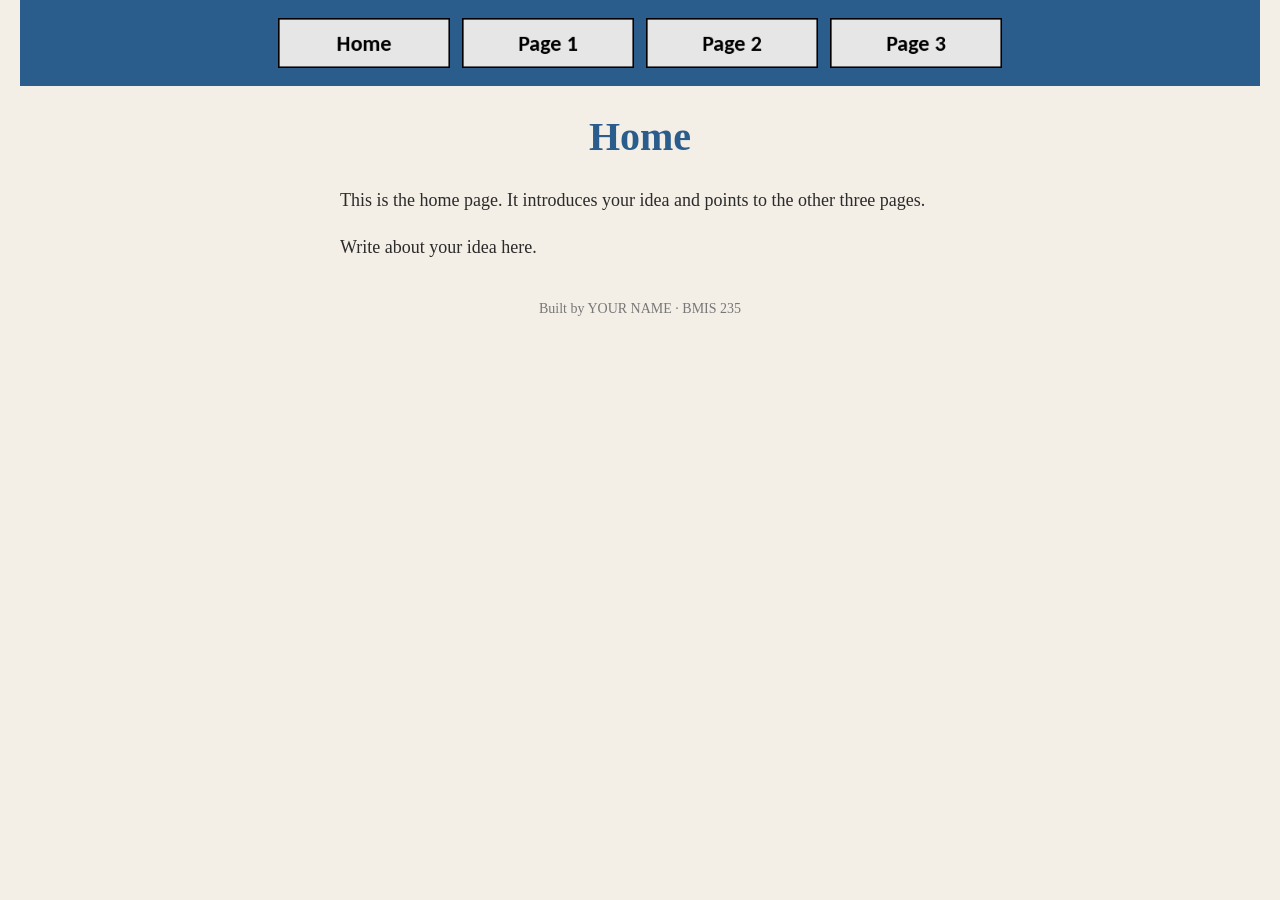
==== index.html @ 53f306b6 "Initial commit" ====
<!DOCTYPE html>
<!--
  Author: YOUR NAME
  GU username: YOUR-GU-USERNAME
  Course: BMIS 235 - HTML-3
-->
<html lang="en">
<head>
<meta charset="utf-8">
<meta name="author" content="YOUR NAME">
<title>Home</title>

<!-- this one line connects the page to the stylesheet -->
<link rel="stylesheet" href="styles.css">
</head>
<body>

<!-- ===== MENU ============================================================
     The menu is four links. Each link wraps an image instead of words.
     Build it once on this page, check that every link works,
     then copy the whole <nav> block and paste it over the menu on the
     other three pages, so every page has the exact same menu.
     ===================================================================== -->
<nav>
    <a href="index.html"><img src="img/home.png" alt="Home"></a>
    <a href="page1.html"><img src="img/page1.png" alt="Page 1"></a>
    <a href="page2.html"><img src="img/page2.png" alt="Page 2"></a>
    <a href="page3.html"><img src="img/page3.png" alt="Page 3"></a>
</nav>

<h1>Home</h1>
<p>This is the home page. It introduces your idea and points to the other three pages.</p>
<p>Write about your idea here.</p>

<!-- ===== SHOWCASE ======================================================
     This box is empty on purpose. In Part 7 you paste an interactive
     graphic BETWEEN the opening <div> and the closing </div> below.
     ===================================================================== -->
<div class="showcase"></div>

<!-- Footer: fill in your name -->
<footer>Built by YOUR NAME &middot; BMIS 235</footer>

</body>
</html>
---- styles.css ----
/* =====================================================================
   styles.css  ·  YOUR BRAND
   ---------------------------------------------------------------------
   This one file is your brand guide. Every page that links to it gets
   the same font, the same colors and the same spacing.
   Change a color here once, and every page changes.

   Use the same font and colors you picked for your Excel menu images,
   so the menu and the pages look like one brand.
   ===================================================================== */

body {
    font-family: Georgia, "Times New Roman", serif;
    background-color: #f4efe6;
    color: #2b2b2b;
    margin: 0;
    padding: 0 20px 40px 20px;
}

/* the menu at the top of every page */
nav {
    background-color: #2b5d8c;
    padding: 14px;
    text-align: center;
}

/* every image inside the menu is forced to the same height.
   If your images still look different sizes, their WIDTHS are
   different: go back to Excel and make every cell the same size. */
nav img {
    height: 50px;
    margin: 4px;
    vertical-align: middle;
}

/* no underline or border around the image links */
nav a {
    text-decoration: none;
}

h1 {
    color: #2b5d8c;
    text-align: center;
    font-size: 40px;
}

p {
    max-width: 600px;
    margin: 20px auto;
    font-size: 18px;
    line-height: 1.5;
}

footer {
    text-align: center;
    font-size: 14px;
    color: #777777;
    margin-top: 40px;
}
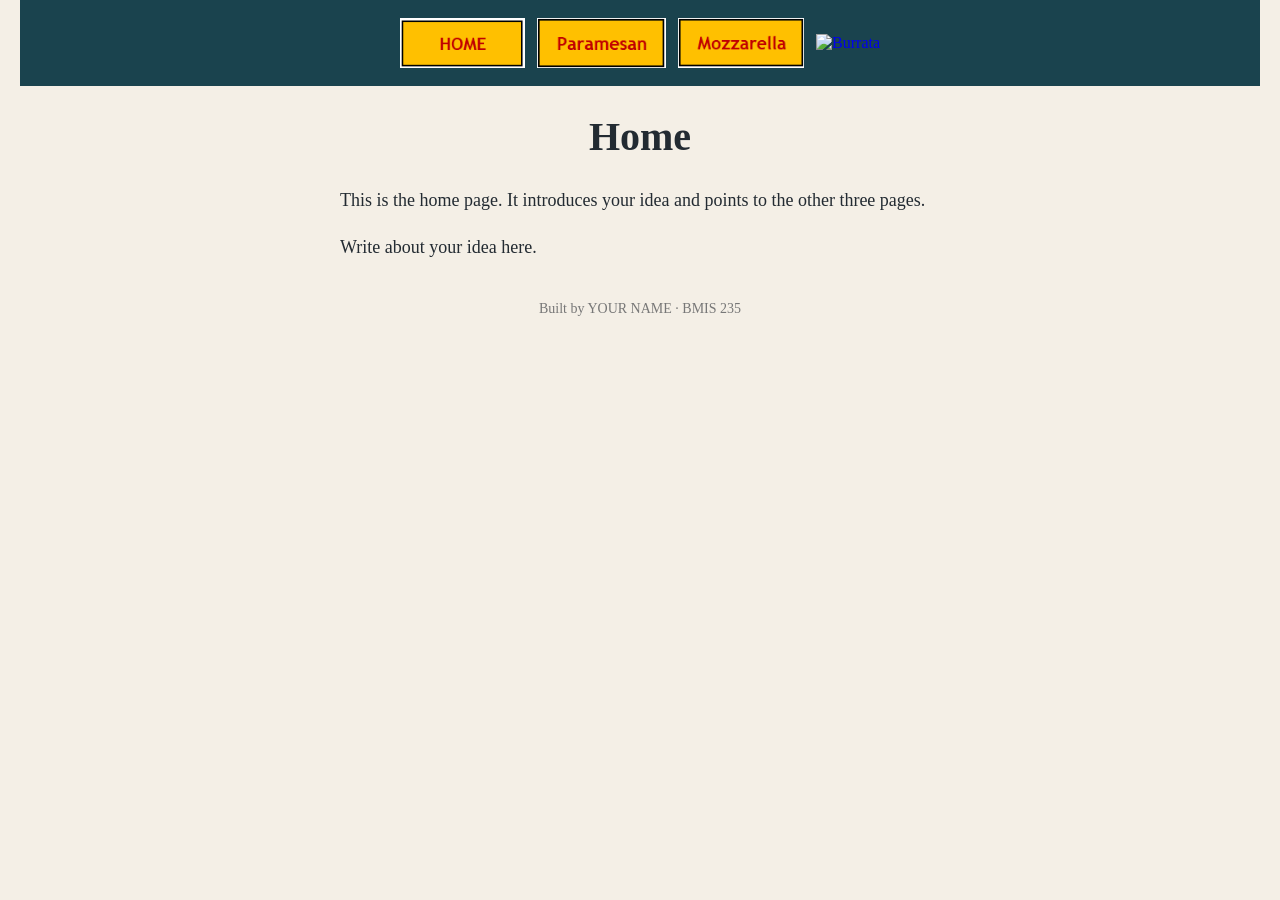
==== commit 0a3cfc73: "Fix Nav" ====
--- a/index.html
+++ b/index.html
@@ -22,10 +22,10 @@
      other three pages, so every page has the exact same menu.
      ===================================================================== -->
 <nav>
-    <a href="index.html"><img src="img/home.png" alt="Home"></a>
-    <a href="page1.html"><img src="img/page1.png" alt="Page 1"></a>
-    <a href="page2.html"><img src="img/page2.png" alt="Page 2"></a>
-    <a href="page3.html"><img src="img/page3.png" alt="Page 3"></a>
+    <a href="index.html"><img src="img/Cheese Home.png" alt="Home"></a>
+    <a href="Parmesan.html"><img src="img/Parmesan.png" alt="Parmesan"></a>
+    <a href="Mozzarella.html"><img src="img/Mozzarella.png" alt="Mozzarella"></a>
+    <a href="Burrata.html"><img src="img/Barrata.png" alt="Burrata"></a>
 </nav>
 
 <h1>Home</h1>
--- a/styles.css
+++ b/styles.css
@@ -12,14 +12,14 @@
 body {
     font-family: Georgia, "Times New Roman", serif;
     background-color: #f4efe6;
-    color: #2b2b2b;
+    color: #232b32;
     margin: 0;
     padding: 0 20px 40px 20px;
 }
 
 /* the menu at the top of every page */
 nav {
-    background-color: #2b5d8c;
+    background-color: #1a434e;
     padding: 14px;
     text-align: center;
 }
@@ -39,7 +39,7 @@
 }
 
 h1 {
-    color: #2b5d8c;
+    color: #232b32;
     text-align: center;
     font-size: 40px;
 }
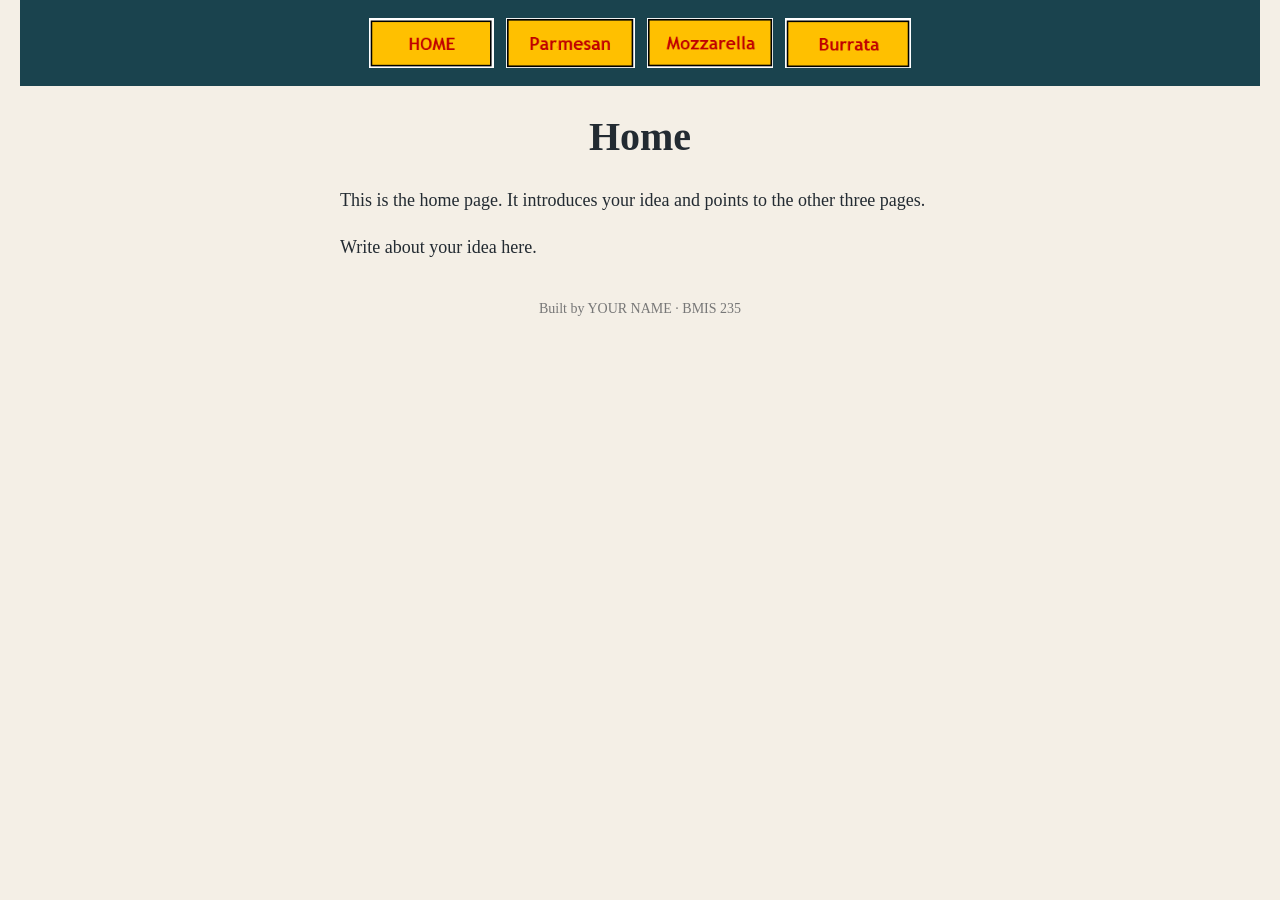
==== commit 36336c81: "Fix nav.html" ====
--- a/index.html
+++ b/index.html
@@ -25,7 +25,7 @@
     <a href="index.html"><img src="img/Cheese Home.png" alt="Home"></a>
     <a href="Parmesan.html"><img src="img/Parmesan.png" alt="Parmesan"></a>
     <a href="Mozzarella.html"><img src="img/Mozzarella.png" alt="Mozzarella"></a>
-    <a href="Burrata.html"><img src="img/Barrata.png" alt="Burrata"></a>
+    <a href="Burrata.html"><img src="img/Burrata.png" alt="Burrata"></a>
 </nav>
 
 <h1>Home</h1>
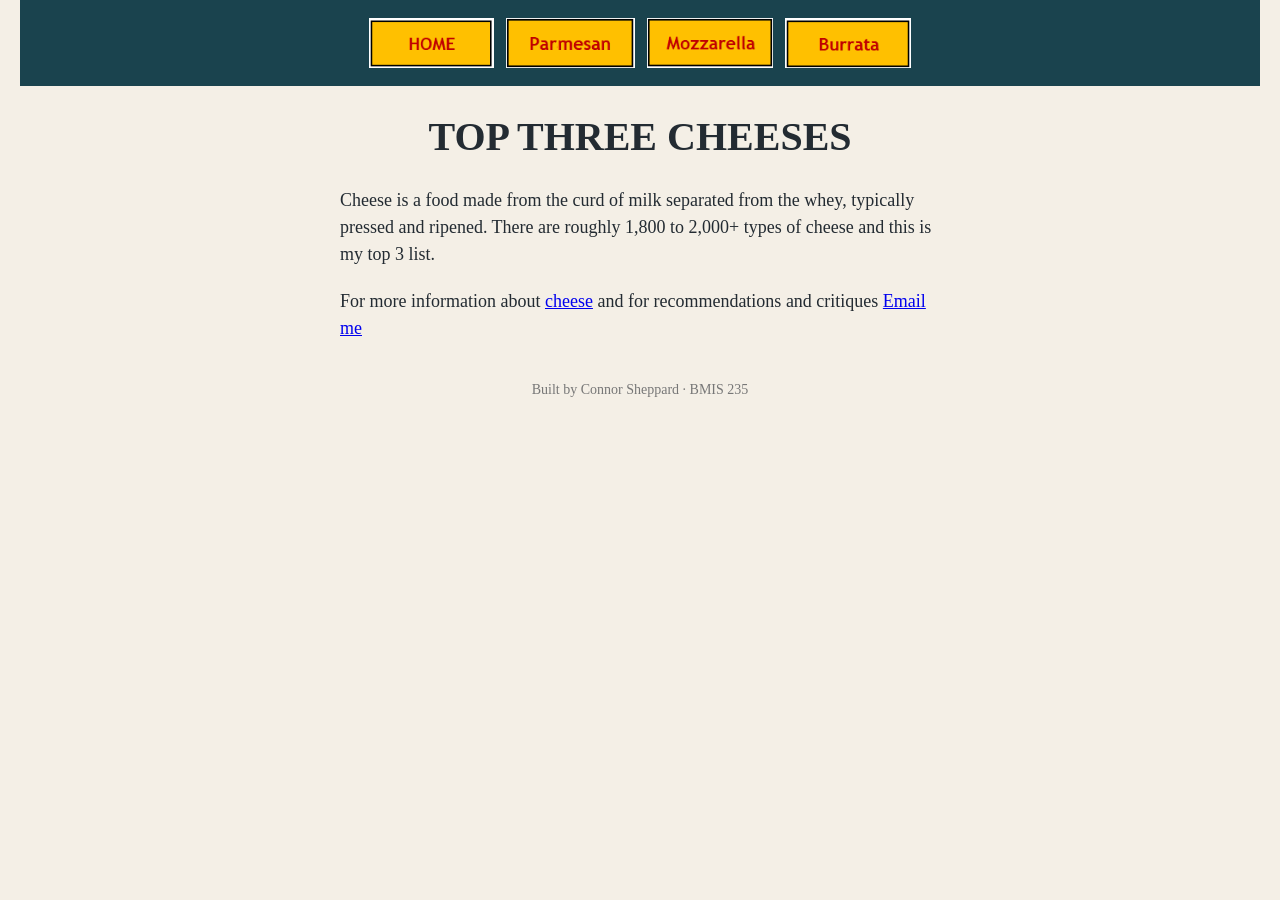
==== commit 22de4a1b: "Home page content/ links" ====
--- a/index.html
+++ b/index.html
@@ -28,9 +28,9 @@
     <a href="Burrata.html"><img src="img/Burrata.png" alt="Burrata"></a>
 </nav>
 
-<h1>Home</h1>
-<p>This is the home page. It introduces your idea and points to the other three pages.</p>
-<p>Write about your idea here.</p>
+<h1>TOP THREE CHEESES</h1>
+<p>Cheese is a food made from the curd of milk separated from the whey, typically pressed and ripened. There are roughly 1,800 to 2,000+ types of cheese and this is my top 3 list.</p>
+<p>For more information about <a href= "https://www.cheese.com"/>cheese</a> and for recommendations and critiques <a href= "csheppard3@zagmail.gonzaga.edu">Email me</a> </p> 
 
 <!-- ===== SHOWCASE ======================================================
      This box is empty on purpose. In Part 7 you paste an interactive
@@ -39,7 +39,7 @@
 <div class="showcase"></div>
 
 <!-- Footer: fill in your name -->
-<footer>Built by YOUR NAME &middot; BMIS 235</footer>
+<footer>Built by Connor Sheppard &middot; BMIS 235</footer>
 
 </body>
 </html>
--- a/styles.css
+++ b/styles.css
@@ -57,3 +57,13 @@
     color: #777777;
     margin-top: 40px;
 }
+
+  /* Swiss cheese wedge cursor. The "3 3" is the hotspot (the tip of the triangle). */
+  html, body {
+    cursor: url("data:image/svg+xml;utf8,<svg xmlns='http://www.w3.org/2000/svg' width='36' height='36' viewBox='0 0 36 36'><polygon points='3,3 32,13 13,32' fill='%23FFC83D' stroke='%23C98A00' stroke-width='2' stroke-linejoin='round'/><circle cx='11' cy='11' r='2.6' fill='%23E5A500'/><circle cx='20' cy='15' r='2' fill='%23E5A500'/><circle cx='15' cy='21' r='2.2' fill='%23E5A500'/><circle cx='24' cy='19' r='1.2' fill='%23E5A500'/><circle cx='16' cy='15' r='1' fill='%23E5A500'/></svg>") 3 3, auto;
+  }
+
+  /* Keep the cheese cursor on links and buttons too */
+  a, button, [role="button"] {
+    cursor: inherit;
+  }
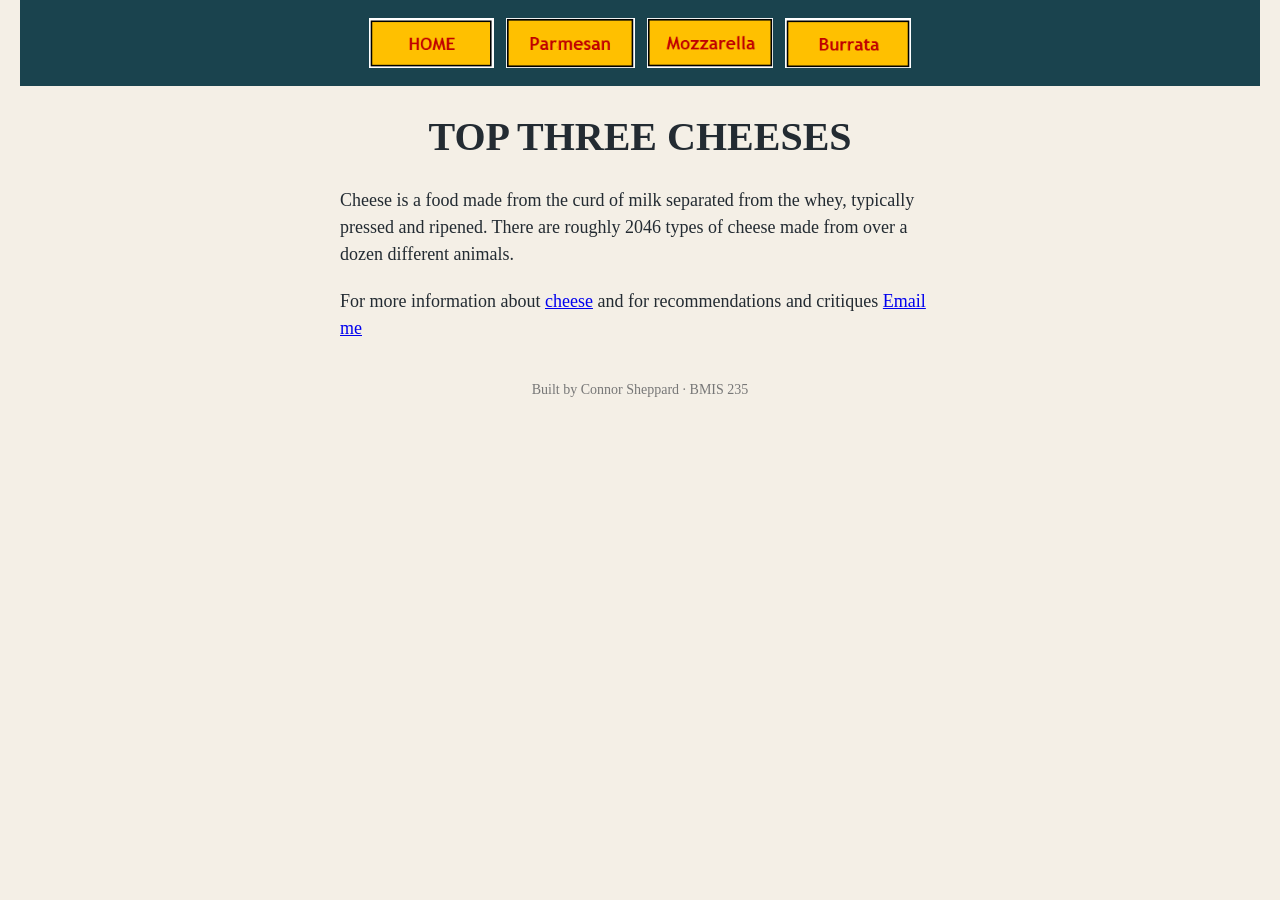
==== commit 0046c460: "Content updata" ====
--- a/index.html
+++ b/index.html
@@ -29,7 +29,7 @@
 </nav>
 
 <h1>TOP THREE CHEESES</h1>
-<p>Cheese is a food made from the curd of milk separated from the whey, typically pressed and ripened. There are roughly 1,800 to 2,000+ types of cheese and this is my top 3 list.</p>
+<p>Cheese is a food made from the curd of milk separated from the whey, typically pressed and ripened. There are roughly 2046 types of cheese made from over a dozen different animals.</p>
 <p>For more information about <a href= "https://www.cheese.com"/>cheese</a> and for recommendations and critiques <a href= "csheppard3@zagmail.gonzaga.edu">Email me</a> </p> 
 
 <!-- ===== SHOWCASE ======================================================
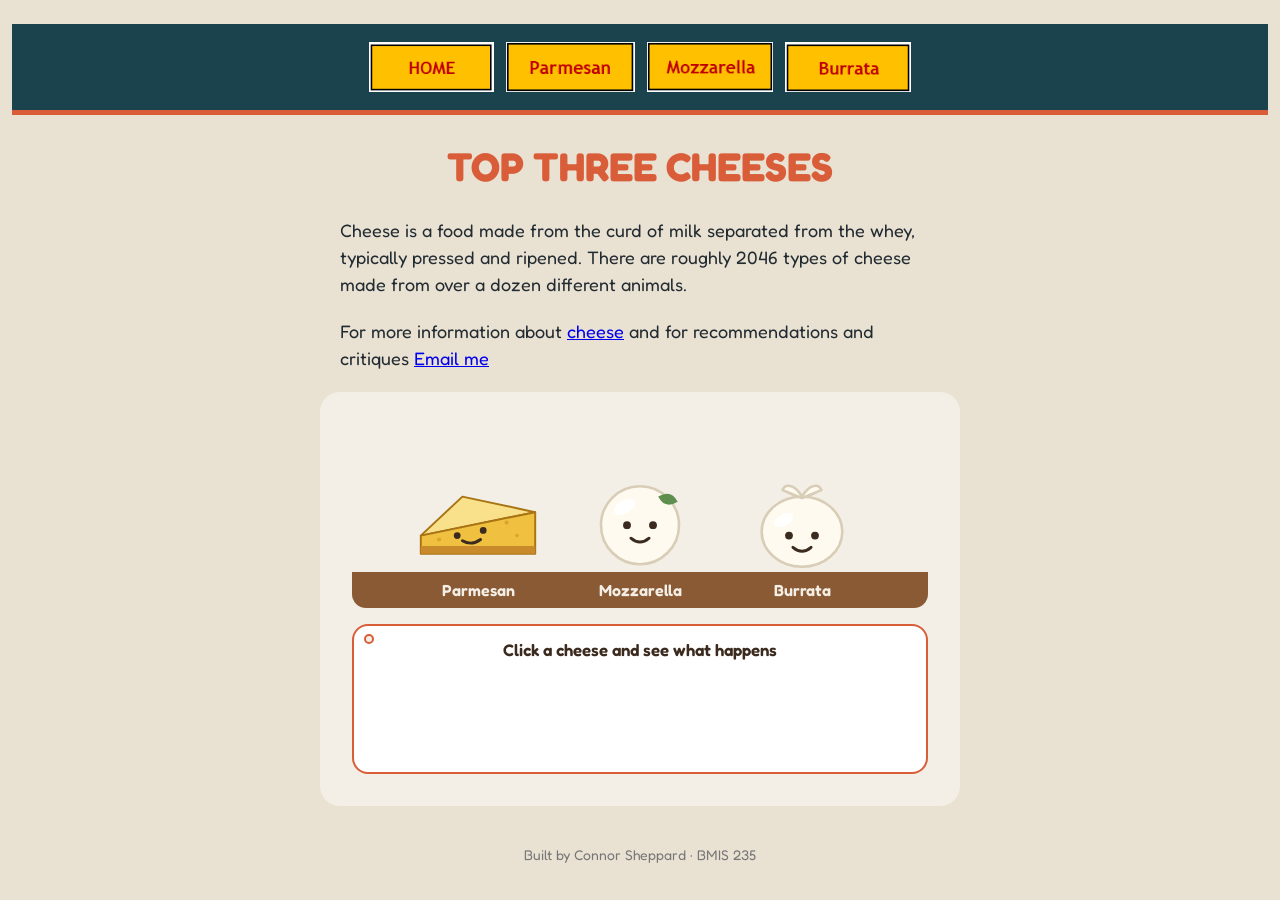
==== commit 76589d31: "Interactive graphic" ====
--- a/index.html
+++ b/index.html
@@ -36,7 +36,343 @@
      This box is empty on purpose. In Part 7 you paste an interactive
      graphic BETWEEN the opening <div> and the closing </div> below.
      ===================================================================== -->
-<div class="showcase"></div>
+<div class="showcase">
+  <!DOCTYPE html>
+<html lang="en">
+<head>
+<meta charset="UTF-8">
+<meta name="viewport" content="width=device-width, initial-scale=1">
+<title>Cheese Showcase Demo</title>
+<!-- Demo page only: it provides the <div class="showcase"> wrapper, a page background, and a stand-in for the Fredoka font your site already loads. -->
+<style>
+  html, body { margin: 0; background: #e9e2d3; }
+  body { padding: 24px 12px; }
+</style>
+</head>
+<body>
+<div class="showcase">
+<!-- HTML: three cheese buttons with faces, sitting on a wooden board, plus a hanging price-tag card for nutrition info. -->
+<div class="sc-stage">
+  <button class="sc-cheese" type="button" data-cheese="parmesan" aria-pressed="false">
+    <svg class="sc-art" viewBox="0 0 100 80" aria-hidden="true">
+      <polygon points="6,52 38,22 94,34" fill="#f9e08a" stroke="#a87414" stroke-width="1.5" stroke-linejoin="round"/>
+      <polygon points="6,52 94,34 94,66 6,66" fill="#f0c040" stroke="#a87414" stroke-width="1.5" stroke-linejoin="round"/>
+      <polygon points="6,60 94,60 94,66 6,66" fill="#c98a2b"/>
+      <circle cx="20" cy="55" r="1.6" fill="#d9a52e"/><circle cx="72" cy="42" r="1.6" fill="#d9a52e"/><circle cx="80" cy="52" r="1.4" fill="#d9a52e"/>
+      <circle class="sc-eye" cx="34" cy="52" r="2.6"/><circle class="sc-eye" cx="54" cy="48" r="2.6"/>
+      <path class="sc-smile" d="M38 56 q7 4 14 -1"/>
+      <ellipse class="sc-o" cx="45" cy="56" rx="3" ry="4"/>
+    </svg>
+    <span class="sc-pool"></span>
+    <span class="sc-name">Parmesan</span>
+  </button>
+
+  <button class="sc-cheese" type="button" data-cheese="mozzarella" aria-pressed="false">
+    <svg class="sc-art" viewBox="0 0 100 80" aria-hidden="true">
+      <rect class="sc-neck" x="46" y="2" width="8" height="16" rx="4" fill="#fffaf0" stroke="#d8cdb6" stroke-width="2"/>
+      <circle cx="50" cy="44" r="30" fill="#fffaf0" stroke="#d8cdb6" stroke-width="2"/>
+      <ellipse cx="38" cy="30" rx="9" ry="5" fill="#fff" opacity="0.9" transform="rotate(-30 38 30)"/>
+      <path d="M64 22 q10 -6 15 4 q-10 6 -15 -4z" fill="#5f8f4e"/>
+      <circle class="sc-eye" cx="40" cy="44" r="3"/><circle class="sc-eye" cx="60" cy="44" r="3"/>
+      <path class="sc-smile" d="M43 54 q7 6 14 0"/>
+      <ellipse class="sc-o" cx="50" cy="55" rx="3.5" ry="4.5"/>
+    </svg>
+    <span class="sc-pool"></span>
+    <span class="sc-name">Mozzarella</span>
+  </button>
+
+  <button class="sc-cheese" type="button" data-cheese="burrata" aria-pressed="false">
+    <svg class="sc-art" viewBox="0 0 100 80" aria-hidden="true">
+      <ellipse cx="50" cy="49" rx="31" ry="27" fill="#fffaf0" stroke="#d8cdb6" stroke-width="2"/>
+      <path d="M50 22 C44 12 37 12 35 17 C40 19 44 21 50 23 C56 21 60 19 65 17 C63 12 56 12 50 22Z" fill="#fffaf0" stroke="#d8cdb6" stroke-width="2" stroke-linejoin="round"/>
+      <ellipse cx="36" cy="40" rx="8" ry="4.5" fill="#fff" opacity="0.9" transform="rotate(-30 36 40)"/>
+      <path class="sc-crack" d="M50 24 l-6 10 l8 7 l-7 12 l6 8"/>
+      <circle class="sc-eye" cx="40" cy="52" r="3"/><circle class="sc-eye" cx="60" cy="52" r="3"/>
+      <path class="sc-smile" d="M43 61 q7 6 14 0"/>
+      <ellipse class="sc-o" cx="50" cy="62" rx="3.5" ry="4.5"/>
+    </svg>
+    <span class="sc-pool"></span>
+    <span class="sc-name">Burrata</span>
+  </button>
+</div>
+
+<div class="sc-card" aria-live="polite">
+  <div class="sc-title">Click a cheese and see what happens</div>
+  <div class="sc-tiles"></div>
+  <div class="sc-note"></div>
+</div>
+
+<style>
+/* CSS: brand colors and font, the wooden board, idle bounce, each cheese's click move, and the price-tag card. Every rule starts with .showcase. */
+.showcase {
+  box-sizing: border-box;
+  max-width: 640px;
+  margin: 0 auto;
+  padding: 16px;
+  background: #f4efe6;
+  color: #3b2a1e;
+  font-family: 'Fredoka', sans-serif;
+  border-radius: 20px;
+}
+.showcase *, .showcase *::before, .showcase *::after { box-sizing: border-box; }
+
+.showcase .sc-stage {
+  display: flex;
+  justify-content: center;
+  align-items: flex-end;
+  gap: clamp(8px, 4vw, 32px);
+  padding: 44px 8px 0;
+  border-radius: 14px;
+  background: linear-gradient(to top, #8a5a34 0, #8a5a34 36px, transparent 36px);
+}
+.showcase .sc-cheese {
+  appearance: none;
+  position: relative;
+  display: flex;
+  flex-direction: column;
+  align-items: center;
+  width: clamp(84px, 28vw, 130px);
+  padding: 0;
+  border: 0;
+  background: none;
+  font: inherit;
+  color: inherit;
+  cursor: pointer;
+  -webkit-tap-highlight-color: transparent;
+}
+.showcase .sc-cheese:focus-visible { outline: 3px solid #d95d39; outline-offset: 4px; border-radius: 12px; }
+
+.showcase .sc-art { display: block; width: 100%; transform-origin: 50% 100%; animation: showcase-bounce 1.2s infinite; }
+.showcase .sc-cheese:nth-child(2) .sc-art { animation-delay: -0.4s; }
+.showcase .sc-cheese:nth-child(3) .sc-art { animation-delay: -0.8s; }
+
+.showcase .sc-name {
+  display: flex;
+  align-items: center;
+  height: 36px;
+  padding: 0 10px;
+  border-radius: 18px;
+  font-weight: 600;
+  font-size: 1rem;
+  color: #f4efe6;
+}
+.showcase .sc-cheese[aria-pressed="true"] .sc-name { background: #f4efe6; color: #3b2a1e; }
+
+/* Faces */
+.showcase .sc-eye { fill: #3b2a1e; transform-box: fill-box; transform-origin: center; }
+.showcase .sc-smile { fill: none; stroke: #3b2a1e; stroke-width: 2.2; stroke-linecap: round; }
+.showcase .sc-o { fill: #3b2a1e; display: none; }
+.showcase .sc-surprised .sc-eye { transform: scale(1.5); }
+.showcase .sc-surprised .sc-smile { display: none; }
+.showcase .sc-surprised .sc-o { display: block; }
+
+/* Spill and crumb pile that appear on the board */
+.showcase .sc-pool {
+  position: absolute;
+  left: 10%;
+  bottom: 34px;
+  width: 80%;
+  height: 10px;
+  border-radius: 50%;
+  opacity: 0;
+  transform: scaleX(0);
+  pointer-events: none;
+}
+.showcase .sc-cheese[data-cheese="burrata"] .sc-pool { background: #fffaf0; border: 2px solid #d8cdb6; }
+.showcase .sc-cheese[data-cheese="parmesan"] .sc-pool { background: #f0c040; border: 2px solid #c98a2b; }
+.showcase .sc-cheese[data-cheese="mozzarella"] .sc-pool { display: none; }
+
+/* Mozzarella stretchy neck and burrata crack */
+.showcase .sc-neck { opacity: 0; }
+.showcase .sc-crack { fill: none; stroke: #c9a46a; stroke-width: 2; stroke-linecap: round; stroke-dasharray: 60; stroke-dashoffset: 60; }
+
+/* Click moves */
+.showcase .sc-cheese.sc-go[data-cheese="burrata"] .sc-art { animation: showcase-splat 1.2s ease-out; }
+.showcase .sc-cheese.sc-go[data-cheese="burrata"] .sc-crack { animation: showcase-crack 0.6s ease-out forwards; }
+.showcase .sc-cheese.sc-go[data-cheese="burrata"] .sc-pool { animation: showcase-pool 2.2s ease-out; }
+.showcase .sc-cheese.sc-go[data-cheese="mozzarella"] .sc-art { animation: showcase-stretch 1.3s ease-in-out; }
+.showcase .sc-cheese.sc-go[data-cheese="mozzarella"] .sc-neck { opacity: 1; }
+.showcase .sc-cheese.sc-go[data-cheese="parmesan"] .sc-art { animation: showcase-shake 1s ease-in-out; }
+.showcase .sc-cheese.sc-go[data-cheese="parmesan"] .sc-pool { animation: showcase-pool 1.7s 0.5s ease-out; }
+.showcase .sc-flake {
+  position: absolute;
+  top: 34%;
+  width: 9px;
+  height: 5px;
+  border: 1px solid #c98a2b;
+  border-radius: 2px;
+  background: #f9e08a;
+  opacity: 0;
+  pointer-events: none;
+  animation: showcase-flake 0.9s ease-in forwards;
+}
+
+/* Price-tag card */
+.showcase .sc-card {
+  position: relative;
+  min-height: 150px;
+  margin-top: 16px;
+  padding: 14px 12px 12px;
+  background: #ffffff;
+  border: 2px solid #d95d39;
+  border-radius: 16px;
+  transform-origin: 14px 0;
+}
+.showcase .sc-card::before {
+  content: "";
+  position: absolute;
+  top: 8px;
+  left: 10px;
+  width: 10px;
+  height: 10px;
+  border: 2px solid #d95d39;
+  border-radius: 50%;
+  background: #f4efe6;
+}
+.showcase .sc-card.sc-pop { animation: showcase-tag 0.5s ease-out; }
+.showcase .sc-title { margin-bottom: 10px; text-align: center; font-weight: 600; font-size: 1.05rem; }
+.showcase .sc-tiles { display: grid; grid-template-columns: repeat(5, minmax(0, 1fr)); gap: 6px; }
+.showcase .sc-tile { padding: 8px 2px; text-align: center; background: #f4efe6; border-radius: 10px; }
+.showcase .sc-val { display: block; font-weight: 700; font-size: 1.1rem; color: #d95d39; }
+.showcase .sc-lab { display: block; font-size: 0.75rem; }
+.showcase .sc-note { margin-top: 8px; text-align: center; font-size: 0.8rem; }
+
+@keyframes showcase-bounce {
+  0%   { transform: translateY(0) scale(1.08, 0.92); animation-timing-function: ease-out; }
+  50%  { transform: translateY(-34px) scale(0.96, 1.04); animation-timing-function: ease-in; }
+  100% { transform: translateY(0) scale(1.08, 0.92); }
+}
+@keyframes showcase-splat {
+  0%   { transform: translateY(-20px) scale(0.96, 1.04); }
+  25%  { transform: translateY(0) scale(1.4, 0.6); }
+  50%  { transform: scale(1.2, 0.78); }
+  100% { transform: translateY(0) scale(1.08, 0.92); }
+}
+@keyframes showcase-crack { to { stroke-dashoffset: 0; } }
+@keyframes showcase-pool {
+  0%   { opacity: 1; transform: scaleX(0); }
+  25%  { opacity: 1; transform: scaleX(1); }
+  80%  { opacity: 1; transform: scaleX(1); }
+  100% { opacity: 0; transform: scaleX(1); }
+}
+@keyframes showcase-stretch {
+  0%   { transform: translateY(0) scale(1.08, 0.92); }
+  35%  { transform: translateY(-8px) scale(0.7, 1.55); }
+  55%  { transform: scale(1.25, 0.78); }
+  75%  { transform: scale(0.95, 1.05); }
+  100% { transform: translateY(0) scale(1.08, 0.92); }
+}
+@keyframes showcase-shake {
+  0%   { transform: scale(1.08, 0.92); }
+  20%  { transform: rotate(-7deg) scale(1.08, 0.92); }
+  40%  { transform: rotate(6deg) scale(1.08, 0.92); }
+  60%  { transform: rotate(-4deg) scale(1.08, 0.92); }
+  100% { transform: rotate(0) scale(1.08, 0.92); }
+}
+@keyframes showcase-flake {
+  0%   { opacity: 1; transform: translate(0, 0) rotate(0); }
+  85%  { opacity: 1; }
+  100% { opacity: 0; transform: translate(var(--dx), 75px) rotate(240deg); }
+}
+@keyframes showcase-tag {
+  0%   { opacity: 0; transform: translateY(-14px) rotate(-3deg); }
+  100% { opacity: 1; transform: none; }
+}
+
+@media (max-width: 480px) {
+  .showcase { padding: 12px; border-radius: 16px; }
+  .showcase .sc-name { font-size: 0.85rem; padding: 0 6px; }
+  .showcase .sc-val { font-size: 0.9rem; }
+  .showcase .sc-lab { font-size: 0.65rem; }
+}
+@media (prefers-reduced-motion: reduce) {
+  .showcase .sc-art, .showcase .sc-pool, .showcase .sc-flake, .showcase .sc-card.sc-pop,
+  .showcase .sc-cheese.sc-go .sc-art, .showcase .sc-cheese.sc-go .sc-pool { animation: none; }
+  .showcase .sc-crack { stroke-dashoffset: 0; }
+}
+</style>
+
+<script>
+// JavaScript: plays the clicked cheese's move (split, stretch or shave), switches its face, and fills the price-tag card.
+(function () {
+  var root = (document.currentScript && document.currentScript.closest('.showcase')) ||
+             document.querySelector('.showcase');
+  if (!root) return;
+
+  // Approximate values per 1 oz (28 g). Edit these to match your favorite brands.
+  var data = {
+    parmesan: { name: 'Parmesan', blurb: 'Shaved fresh: hard, salty and high in protein.',
+      vals: [['Calories', '120'], ['Protein', '11 g'], ['Fat', '8 g'], ['Carbs', '1 g'], ['Sodium', '430 mg']] },
+    mozzarella: { name: 'Mozzarella', blurb: 'Stretchy, mild and milky.',
+      vals: [['Calories', '85'], ['Protein', '6 g'], ['Fat', '6 g'], ['Carbs', '1 g'], ['Sodium', '175 mg']] },
+    burrata: { name: 'Burrata', blurb: 'Cracked open: a creamy center in a soft shell.',
+      vals: [['Calories', '90'], ['Protein', '4 g'], ['Fat', '8 g'], ['Carbs', '1 g'], ['Sodium', '120 mg']] }
+  };
+
+  var buttons = root.querySelectorAll('.sc-cheese');
+  var card = root.querySelector('.sc-card');
+  var title = root.querySelector('.sc-title');
+  var tiles = root.querySelector('.sc-tiles');
+  var note = root.querySelector('.sc-note');
+  var cardTimer;
+
+  function shave(btn) {
+    for (var i = 0; i < 9; i++) {
+      var f = document.createElement('span');
+      f.className = 'sc-flake';
+      f.style.left = (35 + Math.random() * 30) + '%';
+      f.style.animationDelay = (Math.random() * 0.3) + 's';
+      f.style.setProperty('--dx', (Math.random() * 80 - 40) + 'px');
+      btn.appendChild(f);
+      setTimeout(function (el) { el.remove(); }, 1500, f);
+    }
+  }
+
+  function showCard(key) {
+    var d = data[key];
+    title.textContent = d.name + ', per 1 oz (28 g)';
+    tiles.textContent = '';
+    d.vals.forEach(function (v) {
+      var tile = document.createElement('div');
+      tile.className = 'sc-tile';
+      var val = document.createElement('span');
+      val.className = 'sc-val';
+      val.textContent = v[1];
+      var lab = document.createElement('span');
+      lab.className = 'sc-lab';
+      lab.textContent = v[0];
+      tile.appendChild(val);
+      tile.appendChild(lab);
+      tiles.appendChild(tile);
+    });
+    note.textContent = d.blurb + ' Values are approximate and vary by brand.';
+    card.classList.remove('sc-pop');
+    void card.offsetWidth;
+    card.classList.add('sc-pop');
+  }
+
+  buttons.forEach(function (btn) {
+    btn.addEventListener('click', function () {
+      var key = btn.getAttribute('data-cheese');
+      buttons.forEach(function (b) {
+        b.classList.remove('sc-go', 'sc-surprised');
+        b.setAttribute('aria-pressed', b === btn ? 'true' : 'false');
+      });
+      void btn.offsetWidth; // restart the animation if clicked again
+      btn.classList.add('sc-go', 'sc-surprised');
+      if (key === 'parmesan') shave(btn);
+      setTimeout(function () { btn.classList.remove('sc-surprised'); }, 1400);
+      setTimeout(function () { btn.classList.remove('sc-go'); }, 2200);
+      clearTimeout(cardTimer);
+      cardTimer = setTimeout(function () { showCard(key); }, 500);
+    });
+  });
+})();
+</script>
+</div>
+</body>
+</html>
+</div>
 
 <!-- Footer: fill in your name -->
 <footer>Built by Connor Sheppard &middot; BMIS 235</footer>
--- a/styles.css
+++ b/styles.css
@@ -1,3 +1,4 @@
+@import url('https://fonts.googleapis.com/css2?family=Fredoka:wght@600&display=swap');
 /* =====================================================================
    styles.css  ·  YOUR BRAND
    ---------------------------------------------------------------------
@@ -10,8 +11,10 @@
    ===================================================================== */
 
 body {
-    font-family: Georgia, "Times New Roman", serif;
+    font-family: 'Fredoka', sans-serif;
     background-color: #f4efe6;
+    background-image:radial-gradient(#e4dac8 2px, transparent 2px);
+    background-size: 28px 28px;
     color: #232b32;
     margin: 0;
     padding: 0 20px 40px 20px;
@@ -20,6 +23,7 @@
 /* the menu at the top of every page */
 nav {
     background-color: #1a434e;
+    border-bottom: 5px solid #d95d39;
     padding: 14px;
     text-align: center;
 }
@@ -39,7 +43,7 @@
 }
 
 h1 {
-    color: #232b32;
+    color: #d95d39;
     text-align: center;
     font-size: 40px;
 }
